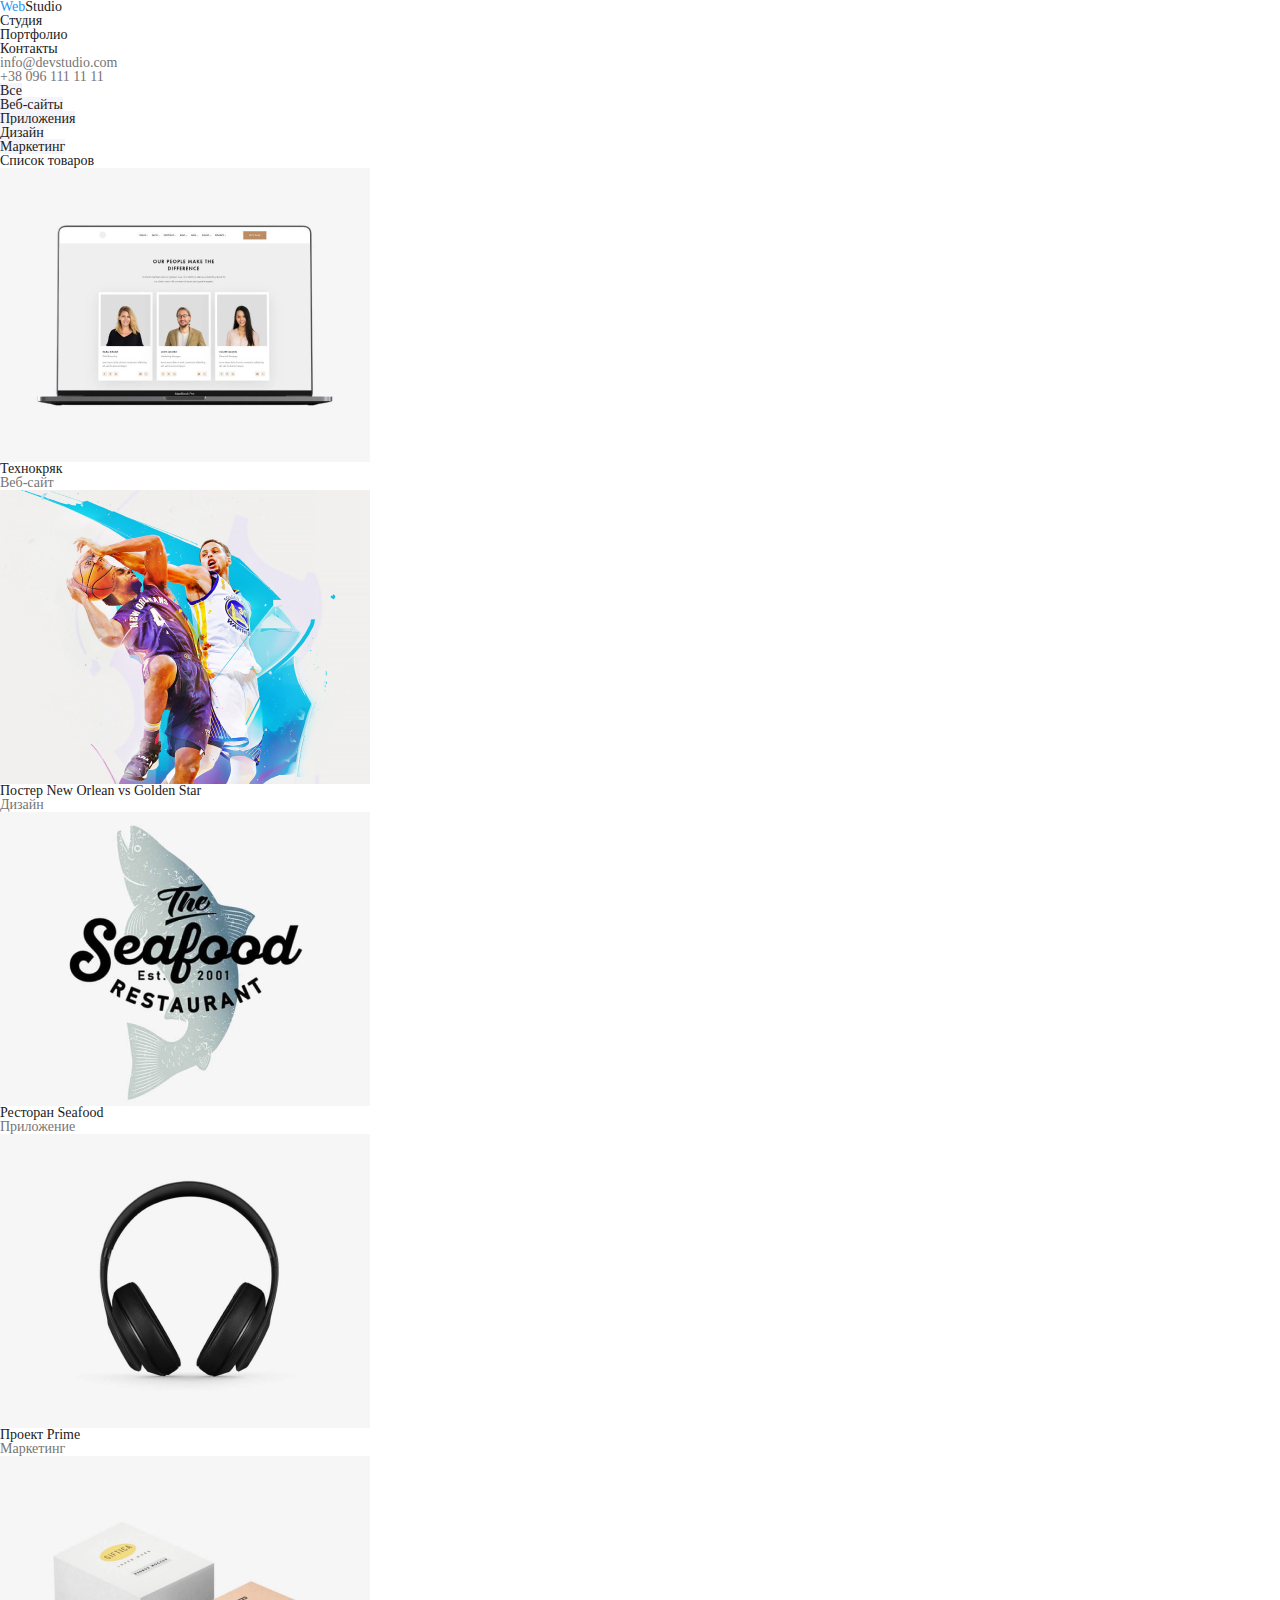
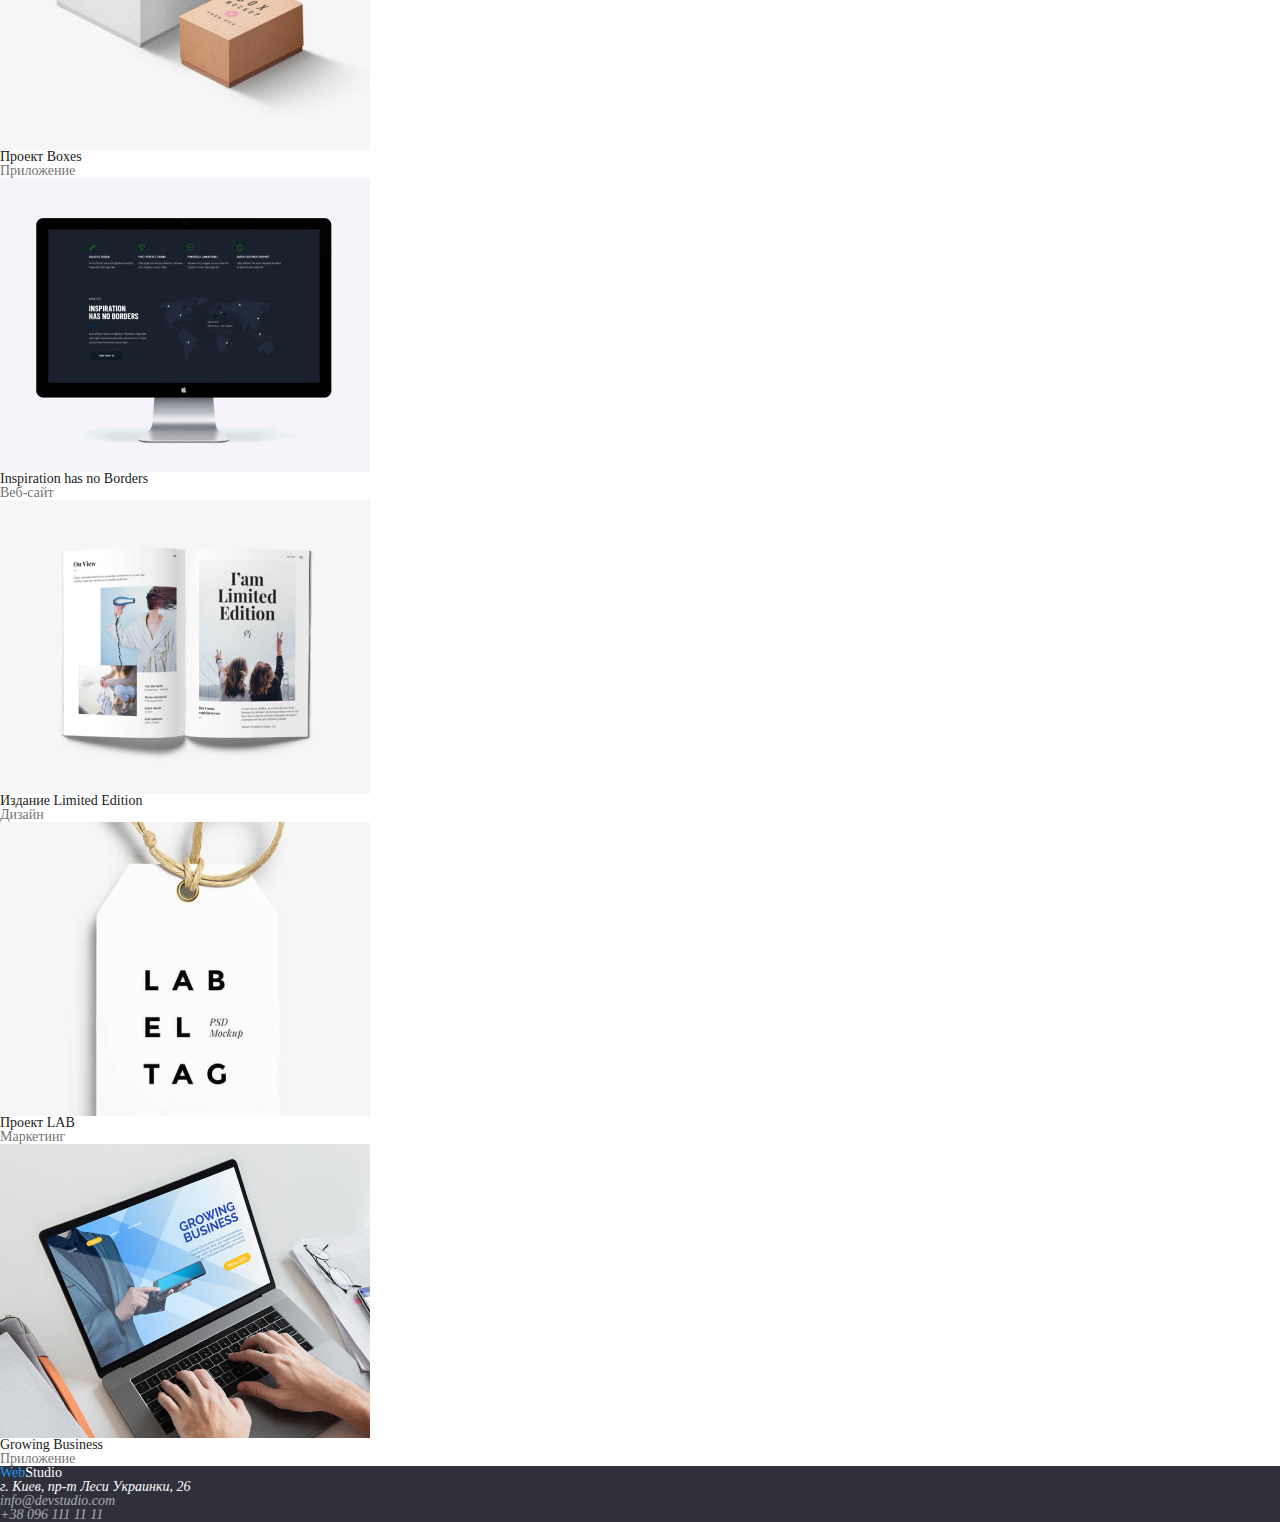
==== portfolio.html @ 089a8342 "добавили на страницу портфолио цвет текста" ====
<!DOCTYPE html>
<html lang="en">

<head>
	<meta charset="UTF-8">
	<meta name="viewport" content="width=device-width, initial-scale=1.0">
	<title>WebStudio</title>
	<link rel="stylesheet" href="./zero/zero.css">
	<link rel="stylesheet" href="./css/portfolio.css">
</head>

<body>
	<!-- Шапка -->
	<header class="header">
		<nav class="header-nav">
			<a href="/index.html" class="logo">
				Web<span class="span-logo">Studio</span>
			</a>

			<ul class="site-nav">
				<li>
					<a href="/index.html" class="link">Студия</a>
				</li>
				<li>
					<a href="/portfolio.html" class="link">Портфолио</a>
				</li>
				<li>
					<a href="#" class="link">Контакты</a>
				</li>
			</ul>
		</nav>
		<ul class="auth-nav">
			<li><a href="mailto:info@devstudio.com" class="link">info@devstudio.com</a></li>
			<li><a href="tel:+380961111111" class="link">+38 096 111 11 11</a></li>
		</ul>
	</header>

	<main>

		<!-- Навигация -->
		<nav class="nav">
			<ul>
				<li>
					<a href="#" class="link">Все</a>
				</li>
				<li>
					<a href="#" class="link">Веб-сайты</a>
				</li>
				<li>
					<a href="#" class="link">Приложения</a>
				</li>
				<li>
					<a href="#" class="link">Дизайн</a>
				</li>
				<li>
					<a href="#" class="link">Маркетинг</a>
				</li>
			</ul>
		</nav>

		<!-- Список карточек -->
		<section>
			<h1>Список товаров</h1>
			<ul class="list">
				<li>
					<a href="#">
						<img src="./img/nout.jpg" alt="ноутбук">
						<h2>Технокряк</h2>
						<p class="text">Веб-сайт</p>
					</a>
				</li>
			</ul>
			<ul class="list">
				<li>
					<a href="#">
						<img src="./img/baice.jpg" alt="игра в бескетбол">
						<h2>Постер New Orlean vs Golden Star</h2>
						<p class="text">Дизайн</p>
					</a>
				</li>
			</ul>
			<ul class="list">
				<li>
					<a href="#">
						<img src="./img/seafood.jpg" alt="логотип ресторана">
						<h2>Ресторан Seafood</h2>
						<p class="text">Приложение</p>
					</a>
				</li>
			</ul>
			<ul class="list">
				<li>
					<a href="#">
						<img src="./img/nau.jpg" alt="наушники">
						<h2>Проект Prime</h2>
						<p class="text">Маркетинг</p>
					</a>
				</li>
			</ul>
			<ul class="list">
				<li>
					<a href="#">
						<img src="./img/block.jpg" alt="картонные каробки">
						<h2>Проект Boxes</h2>
						<p class="text">Приложение</p>
					</a>
				</li>
			</ul>
			<ul class="list">
				<li>
					<a href="#">
						<img src="./img/mon.jpg" alt="монитор">
						<h2>Inspiration has no Borders</h2>
						<p class="text">Веб-сайт</p>
					</a>
				</li>
			</ul>
			<ul class="list">
				<li>
					<a href="#">
						<img src="./img/book.jpg" alt="книга">
						<h2>Издание Limited Edition</h2>
						<p class="text">Дизайн</p>
					</a>
				</li>
			</ul>
			<ul class="list">
				<li>
					<a href="#">
						<img src="./img/bir.jpg" alt="бирка">
						<h2>Проект LAB</h2>
						<p class="text">Маркетинг</p>
					</a>
				</li>
			</ul>
			<ul class="list">
				<li>
					<a href="#">
						<img src="./img/hend.jpg" alt="набор текста">
						<h2>Growing Business</h2>
						<p class="text">Приложение</p>
					</a>
				</li>
			</ul>
		</section>
	</main>

	<!-- футер -->
	<footer class="footer">
		<a href="./index.html" class="logo">
			Web<span class="footer-span">Studio</span></a>
		<address class="address">
			<ul>
				<li><a href="https://goo.gl/maps/FrXTjoq9erfXvm6j9" target="_blank" rel="noreferrer noopener"
						class="link">г. Киев, пр-т
						Леси Украинки, 26</a></li>
				<li><a href="mailto:info@devstudio.com" class="footer-link">info@devstudio.com</a></li>
				<li><a href="tel:+380961111111" class="footer-link">+38 096 111 11 11</a></li>
			</ul>
		</address>
	</footer>
</body>

</html>
---- zero/zero.css ----
/*Обнуление*/
*{
	padding: 0;
	margin: 0;
	border: 0;
}
*,*:before,*:after{
	-moz-box-sizing: border-box;
	-webkit-box-sizing: border-box;
	box-sizing: border-box;
}
:focus,:active{outline: none;}
a:focus,a:active{outline: none;}
nav,footer,header,aside{display: block;}
html,body{
	height: 100%;
	width: 100%;
	font-size: 100%;
	line-height: 1;
	font-size: 14px;
	-ms-text-size-adjust: 100%;
	-moz-text-size-adjust: 100%;
	-webkit-text-size-adjust: 100%;
}
input,button,textarea{font-family:inherit;}
input::-ms-clear{display: none;}
button{cursor: pointer;}
button::-moz-focus-inner {padding:0;border:0;}
a, a:visited{text-decoration: none;}
a:hover{text-decoration: none;}
ul li{list-style: none;}
img{vertical-align: top;}
h1,h2,h3,h4,h5,h6{font-size:inherit;font-weight: 400;}
/*--------------------*/
---- css/portfolio.css ----
:root {
	--black: #212121;
	--cyan: #2196F3;
	--grey: #757575;
	--grey2: rgba(255, 255, 255, 0.6);
	--grey3: #F5F4FA;
	--white: #ffffff;
	--violet: #2F303A;
}

h1 {
	color: var(--black);
}
h2 {
	color: var(--black);
}

/* Шапка */
.header-nav .logo {
	color: var(--cyan);
}

.span-logo {
	color: var(--black);
}

.site-nav .link {
	color: var(--black);
}
.site-nav .link:hover,
.site-nav .link:focus {
	color: var(--cyan);
}

.auth-nav .link {
	color: var(--grey);
}
.auth-nav .link:hover,
.auth-nav .link:focus {
	color: var(--cyan);
}

/* Навигация */
.nav .link {
	color: var(--black);
	background-color: var(--grey3);
}

.nav .link:hover,
.nav .link:focus {
	color: var(--white);
	background-color: var(--cyan);
}

/* Список карточек */
.list .text {
	color: var(--grey)
}

/* Футер */
.footer {
	background-color: var(--violet);
}

.footer .logo {
	color: var(--cyan);
}

.footer-span {
	color: var(--white);
}

.address .link {
	color: var(--white);
}

.footer-link {
	color: var(--grey2);
}
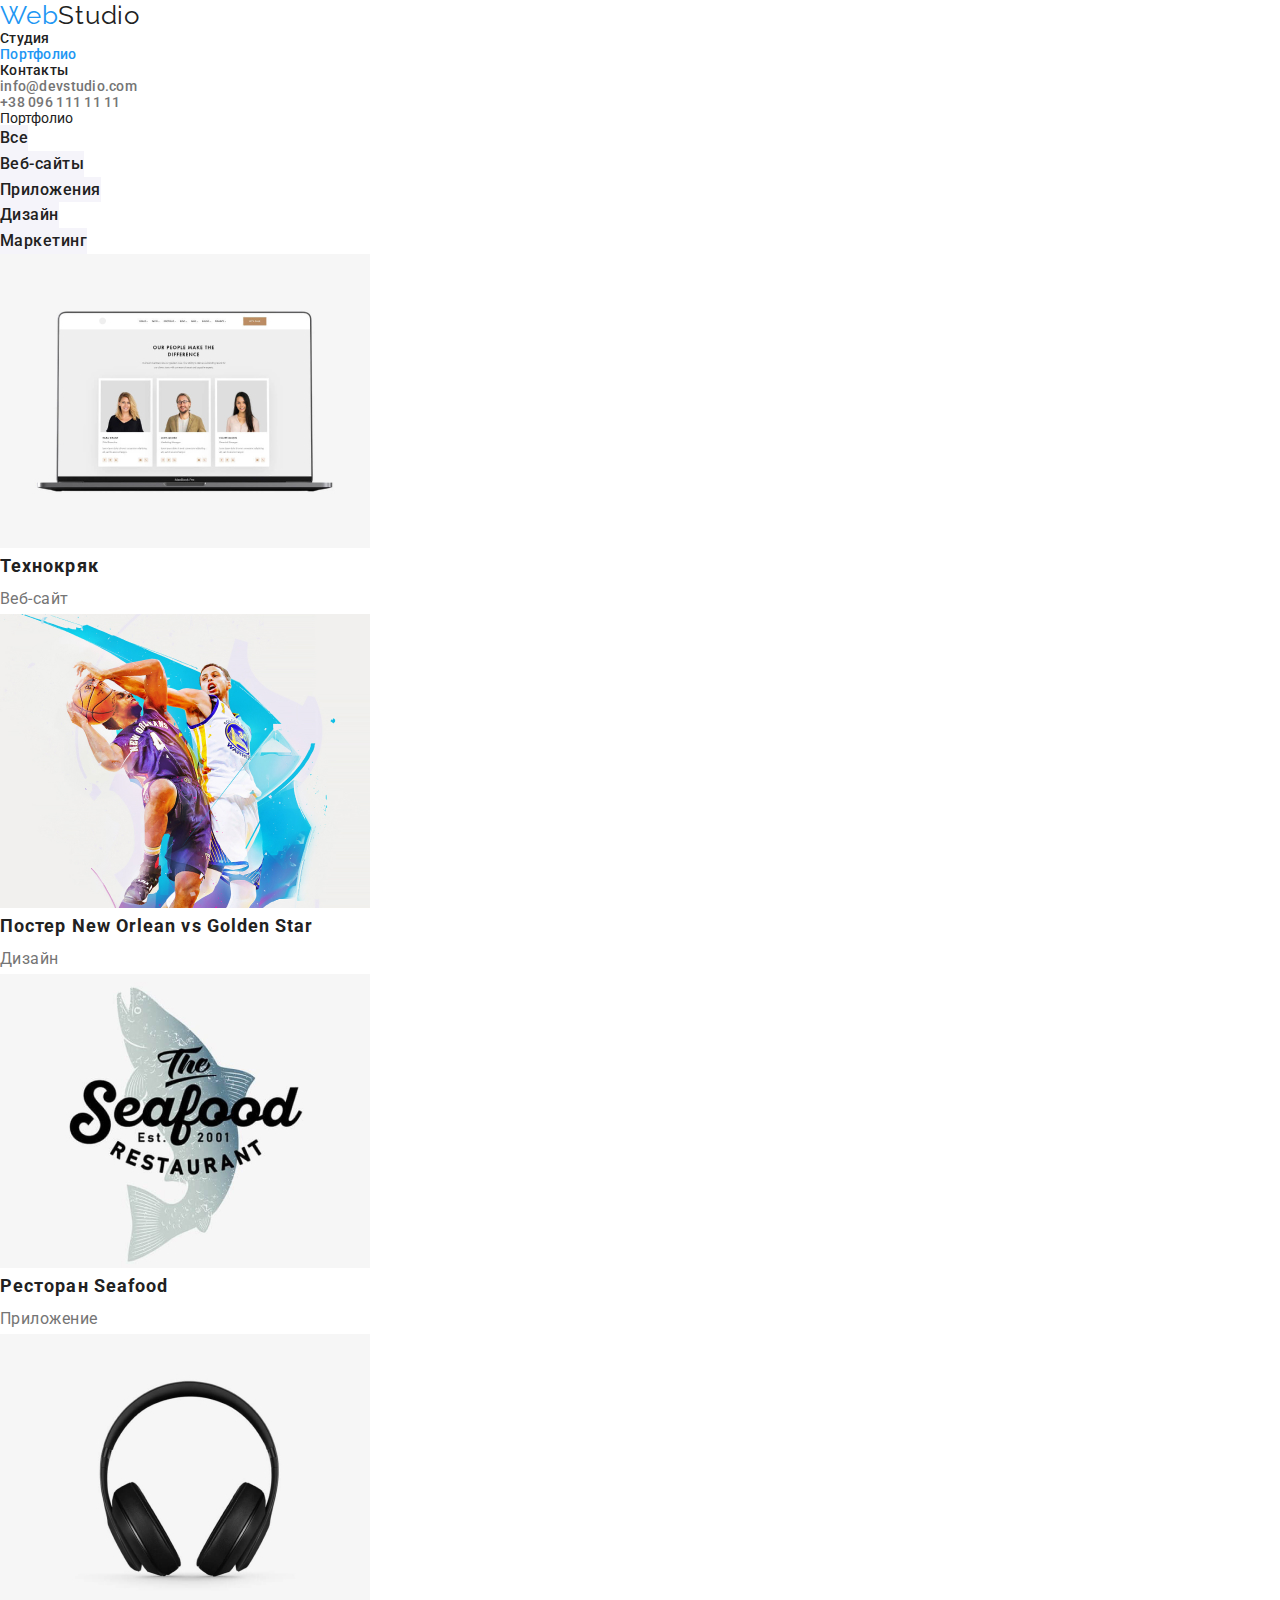
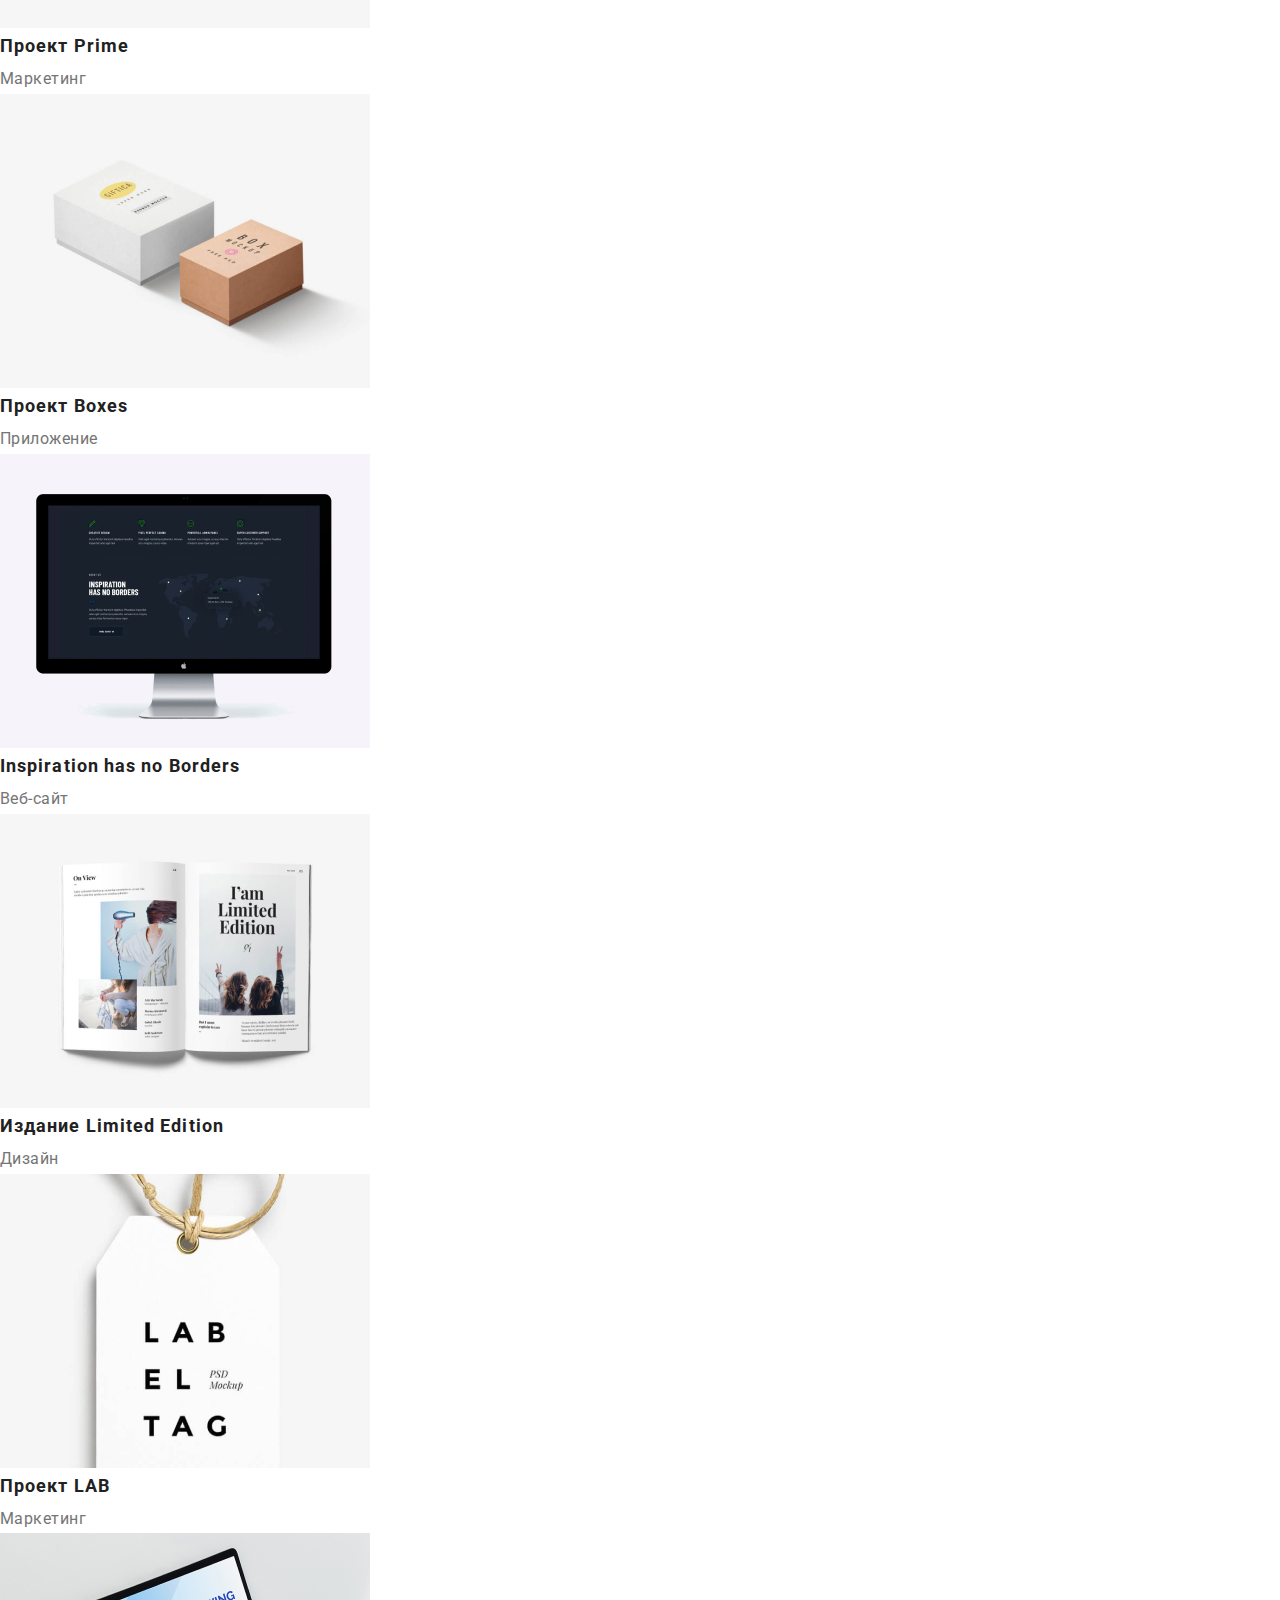
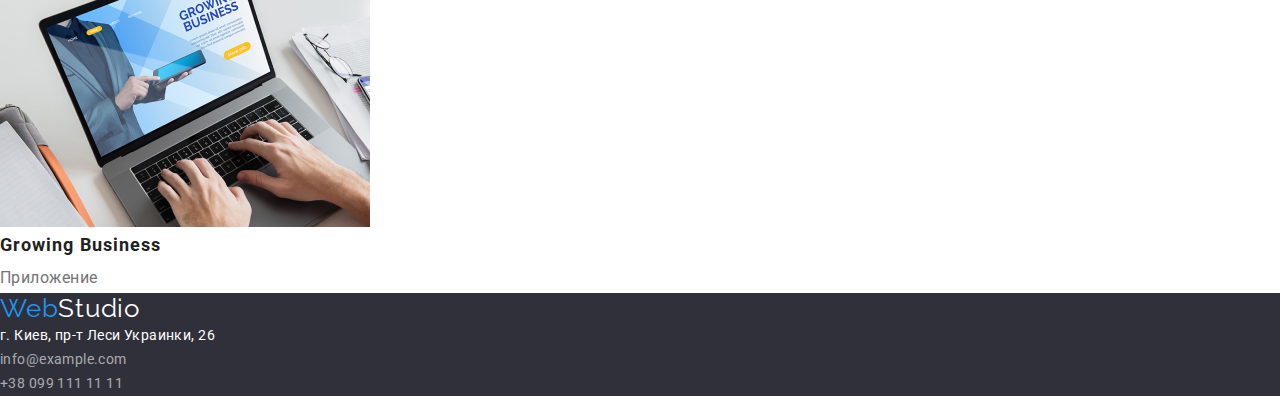
==== commit 5c06eb6b: "добавил эффекты к шрифтам" ====
--- a/portfolio.html
+++ b/portfolio.html
@@ -7,22 +7,26 @@
 	<title>WebStudio</title>
 	<link rel="stylesheet" href="./zero/zero.css">
 	<link rel="stylesheet" href="./css/portfolio.css">
+	<link rel="preconnect" href="https://fonts.gstatic.com">
+	<link
+		href="https://fonts.googleapis.com/css2?family=Raleway:wght@700&family=Roboto:wght@400;500;700;900&display=swap"
+		rel="stylesheet">
 </head>
 
 <body>
 	<!-- Шапка -->
 	<header class="header">
 		<nav class="header-nav">
-			<a href="/index.html" class="logo">
+			<a href="./index.html" class="logo">
 				Web<span class="span-logo">Studio</span>
 			</a>
 
 			<ul class="site-nav">
 				<li>
-					<a href="/index.html" class="link">Студия</a>
+					<a href="./index.html" class="link">Студия</a>
 				</li>
 				<li>
-					<a href="/portfolio.html" class="link">Портфолио</a>
+					<a href="./portfolio.html" class="link current">Портфолио</a>
 				</li>
 				<li>
 					<a href="#" class="link">Контакты</a>
@@ -36,36 +40,35 @@
 	</header>
 
 	<main>
-
 		<!-- Навигация -->
+		<h1>Портфолио</h1>
 		<nav class="nav">
 			<ul>
 				<li>
-					<a href="#" class="link">Все</a>
+					<button type="button" class="link">Все</button>
 				</li>
 				<li>
-					<a href="#" class="link">Веб-сайты</a>
+					<button type="button" class="link">Веб-сайты</button>
 				</li>
 				<li>
-					<a href="#" class="link">Приложения</a>
+					<button type="button" class="link">Приложения</button>
 				</li>
 				<li>
-					<a href="#" class="link">Дизайн</a>
+					<button type="button" class="link">Дизайн</button>
 				</li>
 				<li>
-					<a href="#" class="link">Маркетинг</a>
+					<button type="button" class="link">Маркетинг</button>
 				</li>
 			</ul>
 		</nav>
 
 		<!-- Список карточек -->
 		<section>
-			<h1>Список товаров</h1>
 			<ul class="list">
 				<li>
 					<a href="#">
 						<img src="./img/nout.jpg" alt="ноутбук">
-						<h2>Технокряк</h2>
+						<h2 class="list-title">Технокряк</h2>
 						<p class="text">Веб-сайт</p>
 					</a>
 				</li>
@@ -74,7 +77,7 @@
 				<li>
 					<a href="#">
 						<img src="./img/baice.jpg" alt="игра в бескетбол">
-						<h2>Постер New Orlean vs Golden Star</h2>
+						<h2 class="list-title">Постер New Orlean vs Golden Star</h2>
 						<p class="text">Дизайн</p>
 					</a>
 				</li>
@@ -83,7 +86,7 @@
 				<li>
 					<a href="#">
 						<img src="./img/seafood.jpg" alt="логотип ресторана">
-						<h2>Ресторан Seafood</h2>
+						<h2 class="list-title">Ресторан Seafood</h2>
 						<p class="text">Приложение</p>
 					</a>
 				</li>
@@ -92,7 +95,7 @@
 				<li>
 					<a href="#">
 						<img src="./img/nau.jpg" alt="наушники">
-						<h2>Проект Prime</h2>
+						<h2 class="list-title">Проект Prime</h2>
 						<p class="text">Маркетинг</p>
 					</a>
 				</li>
@@ -101,7 +104,7 @@
 				<li>
 					<a href="#">
 						<img src="./img/block.jpg" alt="картонные каробки">
-						<h2>Проект Boxes</h2>
+						<h2 class="list-title">Проект Boxes</h2>
 						<p class="text">Приложение</p>
 					</a>
 				</li>
@@ -110,7 +113,7 @@
 				<li>
 					<a href="#">
 						<img src="./img/mon.jpg" alt="монитор">
-						<h2>Inspiration has no Borders</h2>
+						<h2 class="list-title">Inspiration has no Borders</h2>
 						<p class="text">Веб-сайт</p>
 					</a>
 				</li>
@@ -119,7 +122,7 @@
 				<li>
 					<a href="#">
 						<img src="./img/book.jpg" alt="книга">
-						<h2>Издание Limited Edition</h2>
+						<h2 class="list-title">Издание Limited Edition</h2>
 						<p class="text">Дизайн</p>
 					</a>
 				</li>
@@ -128,7 +131,7 @@
 				<li>
 					<a href="#">
 						<img src="./img/bir.jpg" alt="бирка">
-						<h2>Проект LAB</h2>
+						<h2 class="list-title">Проект LAB</h2>
 						<p class="text">Маркетинг</p>
 					</a>
 				</li>
@@ -137,7 +140,7 @@
 				<li>
 					<a href="#">
 						<img src="./img/hend.jpg" alt="набор текста">
-						<h2>Growing Business</h2>
+						<h2 class="list-title">Growing Business</h2>
 						<p class="text">Приложение</p>
 					</a>
 				</li>
@@ -154,8 +157,8 @@
 				<li><a href="https://goo.gl/maps/FrXTjoq9erfXvm6j9" target="_blank" rel="noreferrer noopener"
 						class="link">г. Киев, пр-т
 						Леси Украинки, 26</a></li>
-				<li><a href="mailto:info@devstudio.com" class="footer-link">info@devstudio.com</a></li>
-				<li><a href="tel:+380961111111" class="footer-link">+38 096 111 11 11</a></li>
+				<li><a href="mailto:info@example.com" class="footer-link">info@example.com</a></li>
+				<li><a href="tel:+380991111111" class="footer-link">+38 099 111 11 11</a></li>
 			</ul>
 		</address>
 	</footer>
--- a/css/portfolio.css
+++ b/css/portfolio.css
@@ -7,15 +7,25 @@
 	--white: #ffffff;
 	--violet: #2F303A;
 }
-
+body {
+	font-family: Roboto, sans-serif;
+}
 h1 {
 	color: var(--black);
 }
 h2 {
 	color: var(--black);
+	font-weight: 700;
 }
 
 /* Шапка */
+.logo {
+	font-family: Raleway;
+	font-size: 26px;
+	line-height: 1.19;
+	letter-spacing: 0.03em;
+}
+
 .header-nav .logo {
 	color: var(--cyan);
 }
@@ -26,14 +36,26 @@
 
 .site-nav .link {
 	color: var(--black);
+	font-weight: 500;
+	font-size: 14px;
+	line-height: 1.14;
+	letter-spacing: 0.02em;
 }
 .site-nav .link:hover,
 .site-nav .link:focus {
 	color: var(--cyan);
 }
 
+.site-nav .current {
+	color: var(--cyan);
+}
+
 .auth-nav .link {
 	color: var(--grey);
+	font-weight: 500;
+	font-size: 14px;
+	line-height: 1.14;
+	letter-spacing: 0.02em;
 }
 .auth-nav .link:hover,
 .auth-nav .link:focus {
@@ -44,6 +66,10 @@
 .nav .link {
 	color: var(--black);
 	background-color: var(--grey3);
+	font-weight: 500;
+	font-size: 16px;
+	line-height: 1.62;
+	letter-spacing: 0.03em;
 }
 
 .nav .link:hover,
@@ -54,7 +80,16 @@
 
 /* Список карточек */
 .list .text {
-	color: var(--grey)
+	color: var(--grey);
+	font-size: 16px;
+	line-height: 1.87;
+	letter-spacing: 0.03em;
+}
+
+.list-title {
+	font-size: 18px;
+	line-height: 2;
+	letter-spacing: 0.06em;
 }
 
 /* Футер */
@@ -72,8 +107,16 @@
 
 .address .link {
 	color: var(--white);
+	font-style: normal;
+	font-size: 14px;
+	line-height: 1.71;
+	letter-spacing: 0.03em;
 }
 
 .footer-link {
 	color: var(--grey2);
+	font-style: normal;
+	font-size: 14px;
+	line-height: 1.71 ;
+	letter-spacing: 0.03em;
 }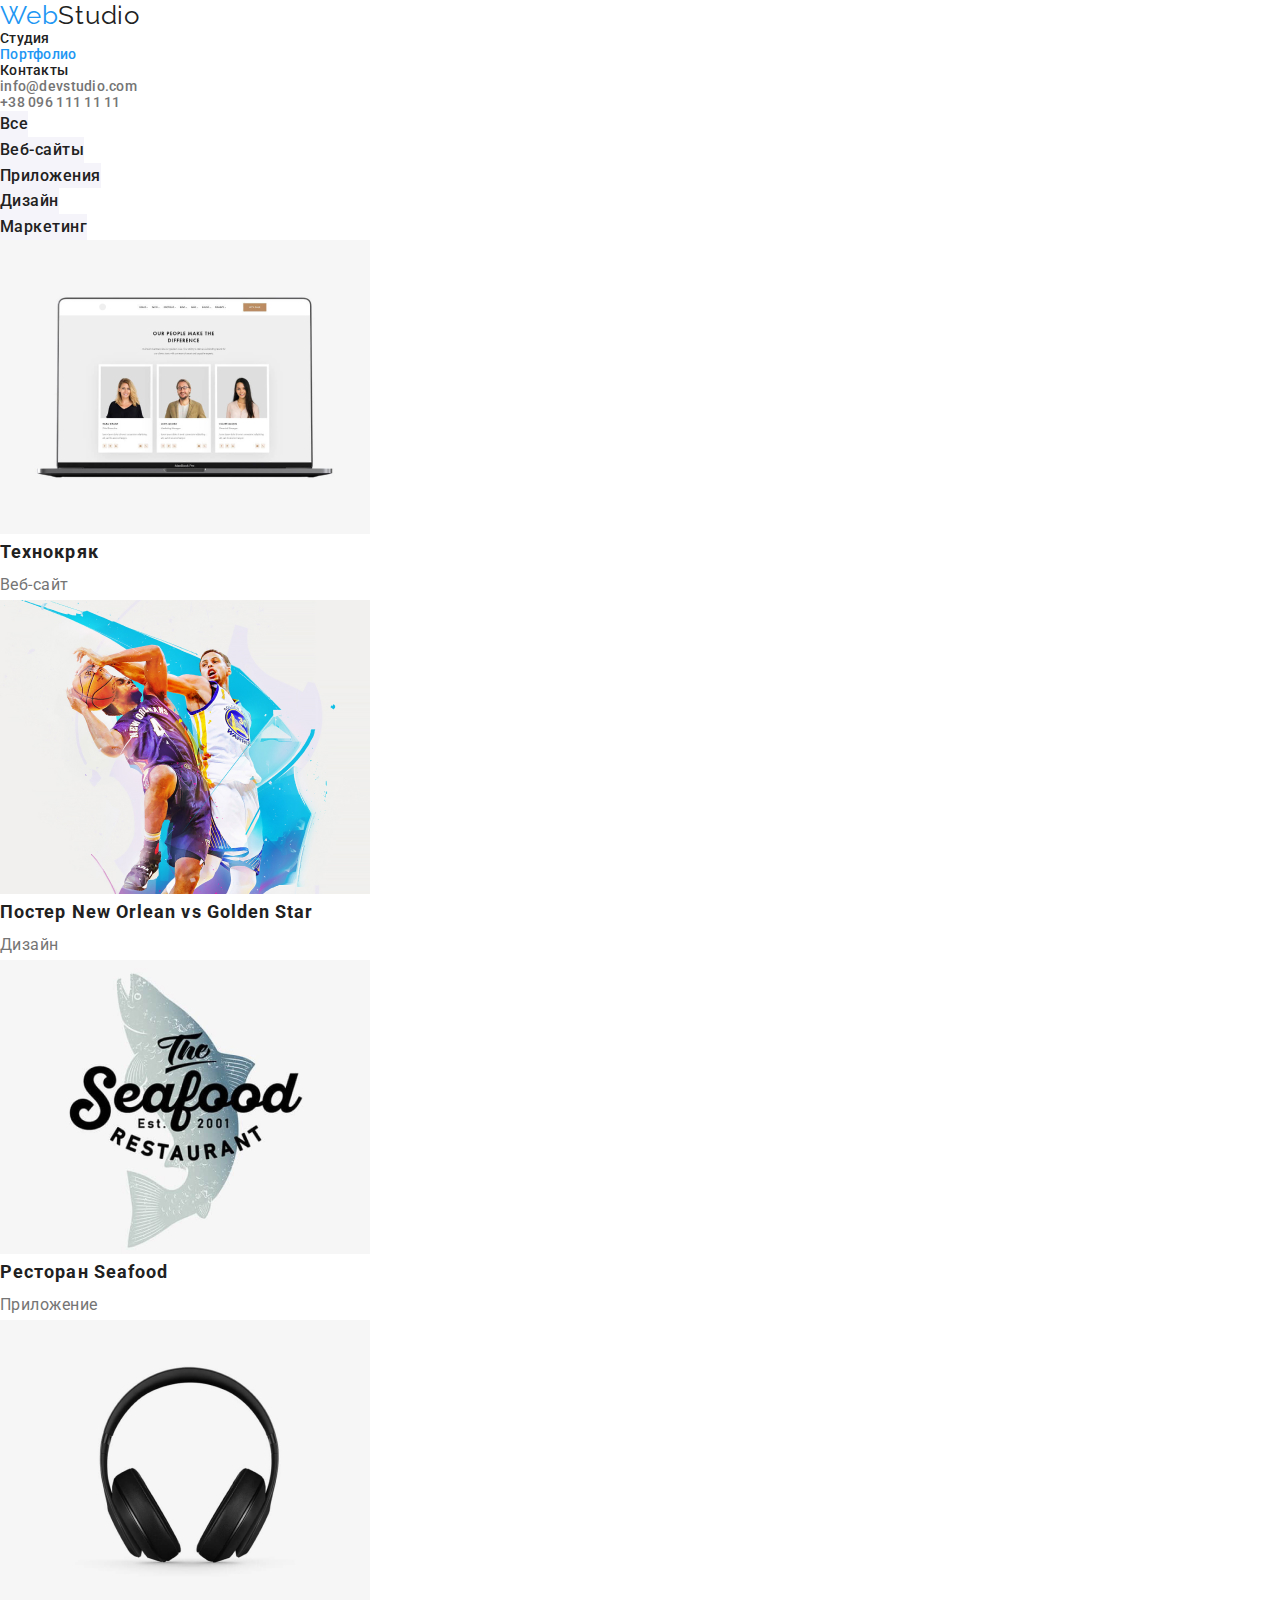
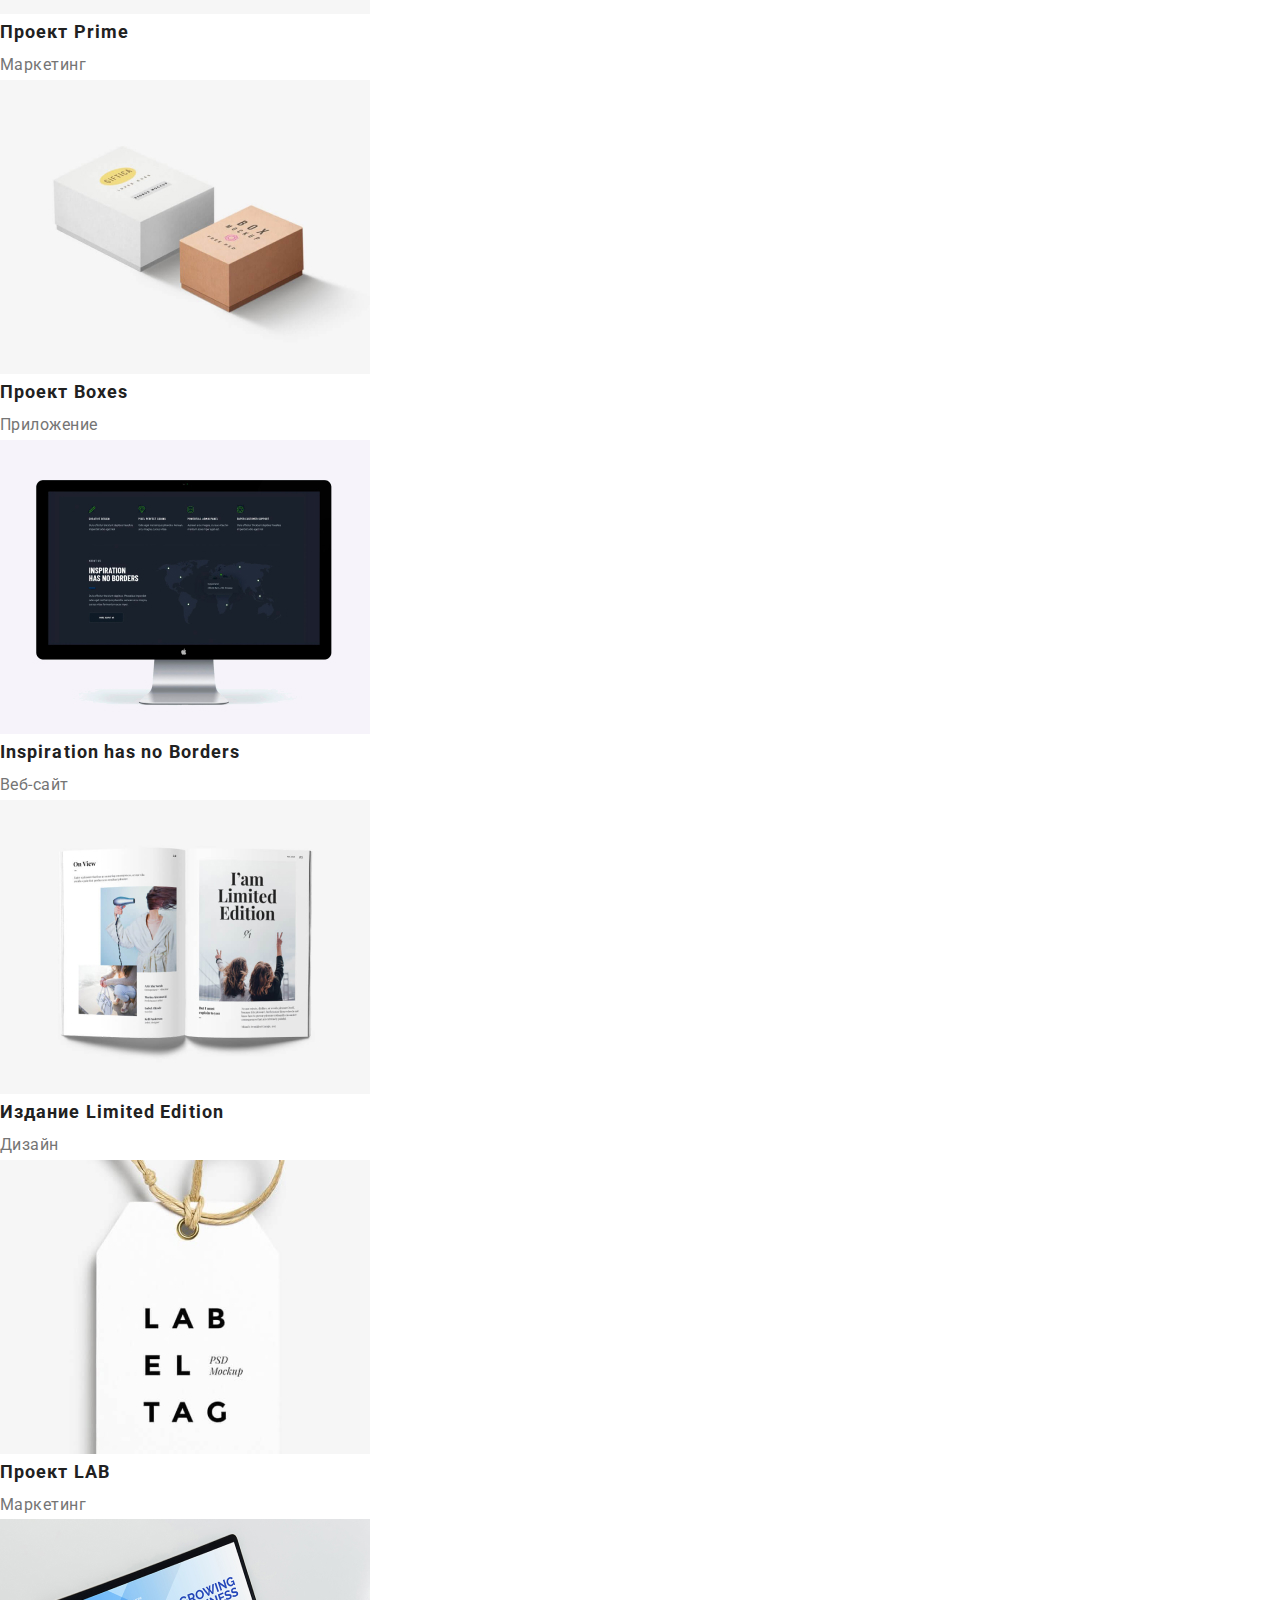
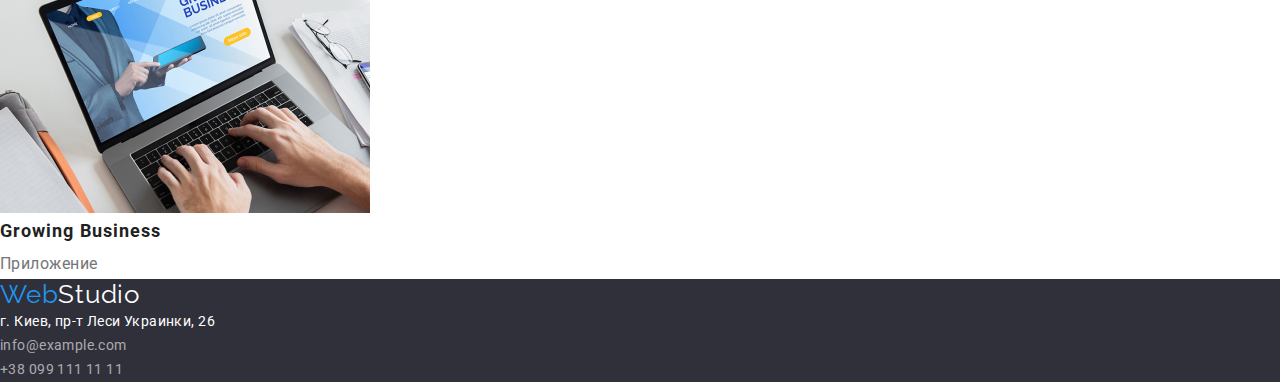
==== commit 51abc20f: "Спратал заголовки" ====
--- a/portfolio.html
+++ b/portfolio.html
@@ -7,10 +7,10 @@
 	<title>WebStudio</title>
 	<link rel="stylesheet" href="./zero/zero.css">
 	<link rel="stylesheet" href="./css/portfolio.css">
-	<link rel="preconnect" href="https://fonts.gstatic.com">
 	<link
 		href="https://fonts.googleapis.com/css2?family=Raleway:wght@700&family=Roboto:wght@400;500;700;900&display=swap"
 		rel="stylesheet">
+	<link rel="preconnect" href="https://fonts.gstatic.com">
 </head>
 
 <body>
@@ -41,7 +41,7 @@
 
 	<main>
 		<!-- Навигация -->
-		<h1>Портфолио</h1>
+		<h1 class="visually-hidden">Портфолио</h1>
 		<nav class="nav">
 			<ul>
 				<li>
--- a/css/portfolio.css
+++ b/css/portfolio.css
@@ -63,6 +63,20 @@
 }
 
 /* Навигация */
+.visually-hidden {
+	position: absolute;
+	width: 1px;
+	height: 1px;
+	margin: -1px;
+	border: 0;
+	padding: 0;
+	
+	white-space: nowrap;
+	clip-path: inset(100%);
+	clip: rect(0 0 0 0);
+	overflow: hidden;
+ }
+
 .nav .link {
 	color: var(--black);
 	background-color: var(--grey3);
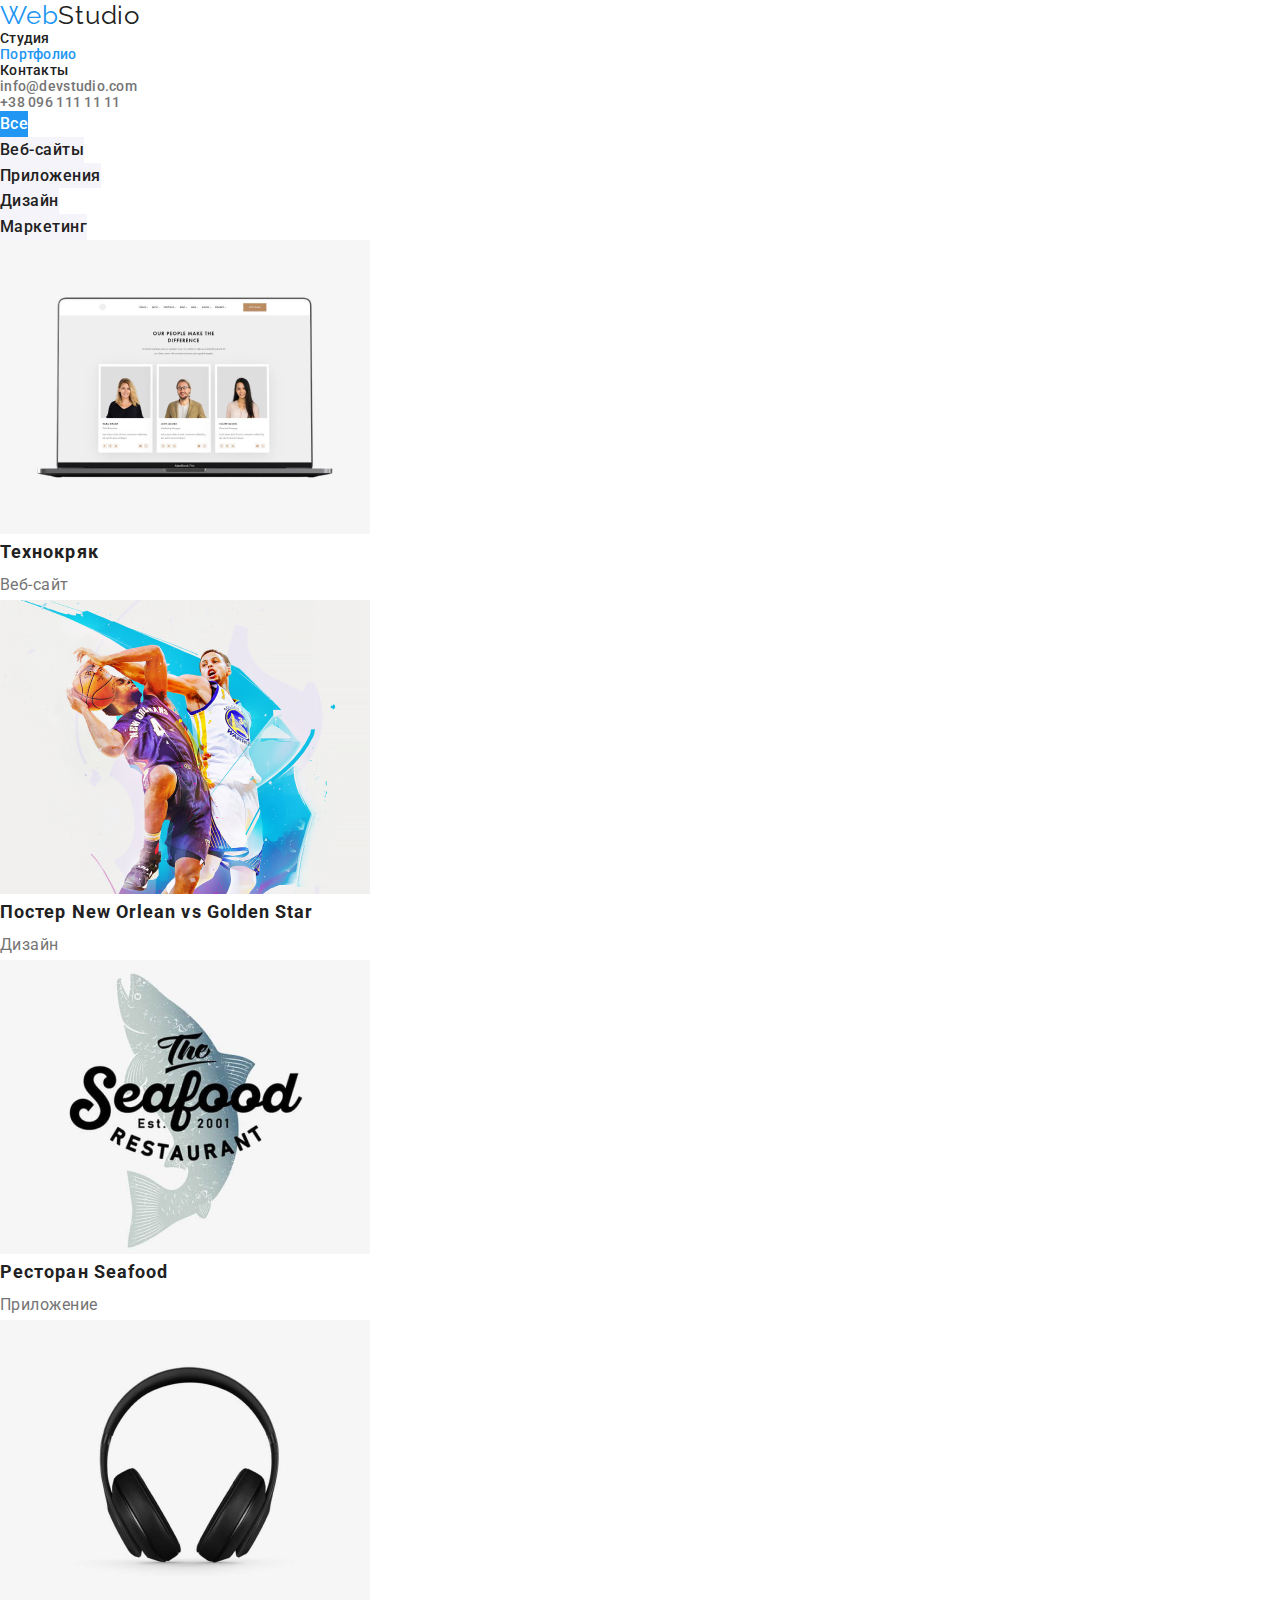
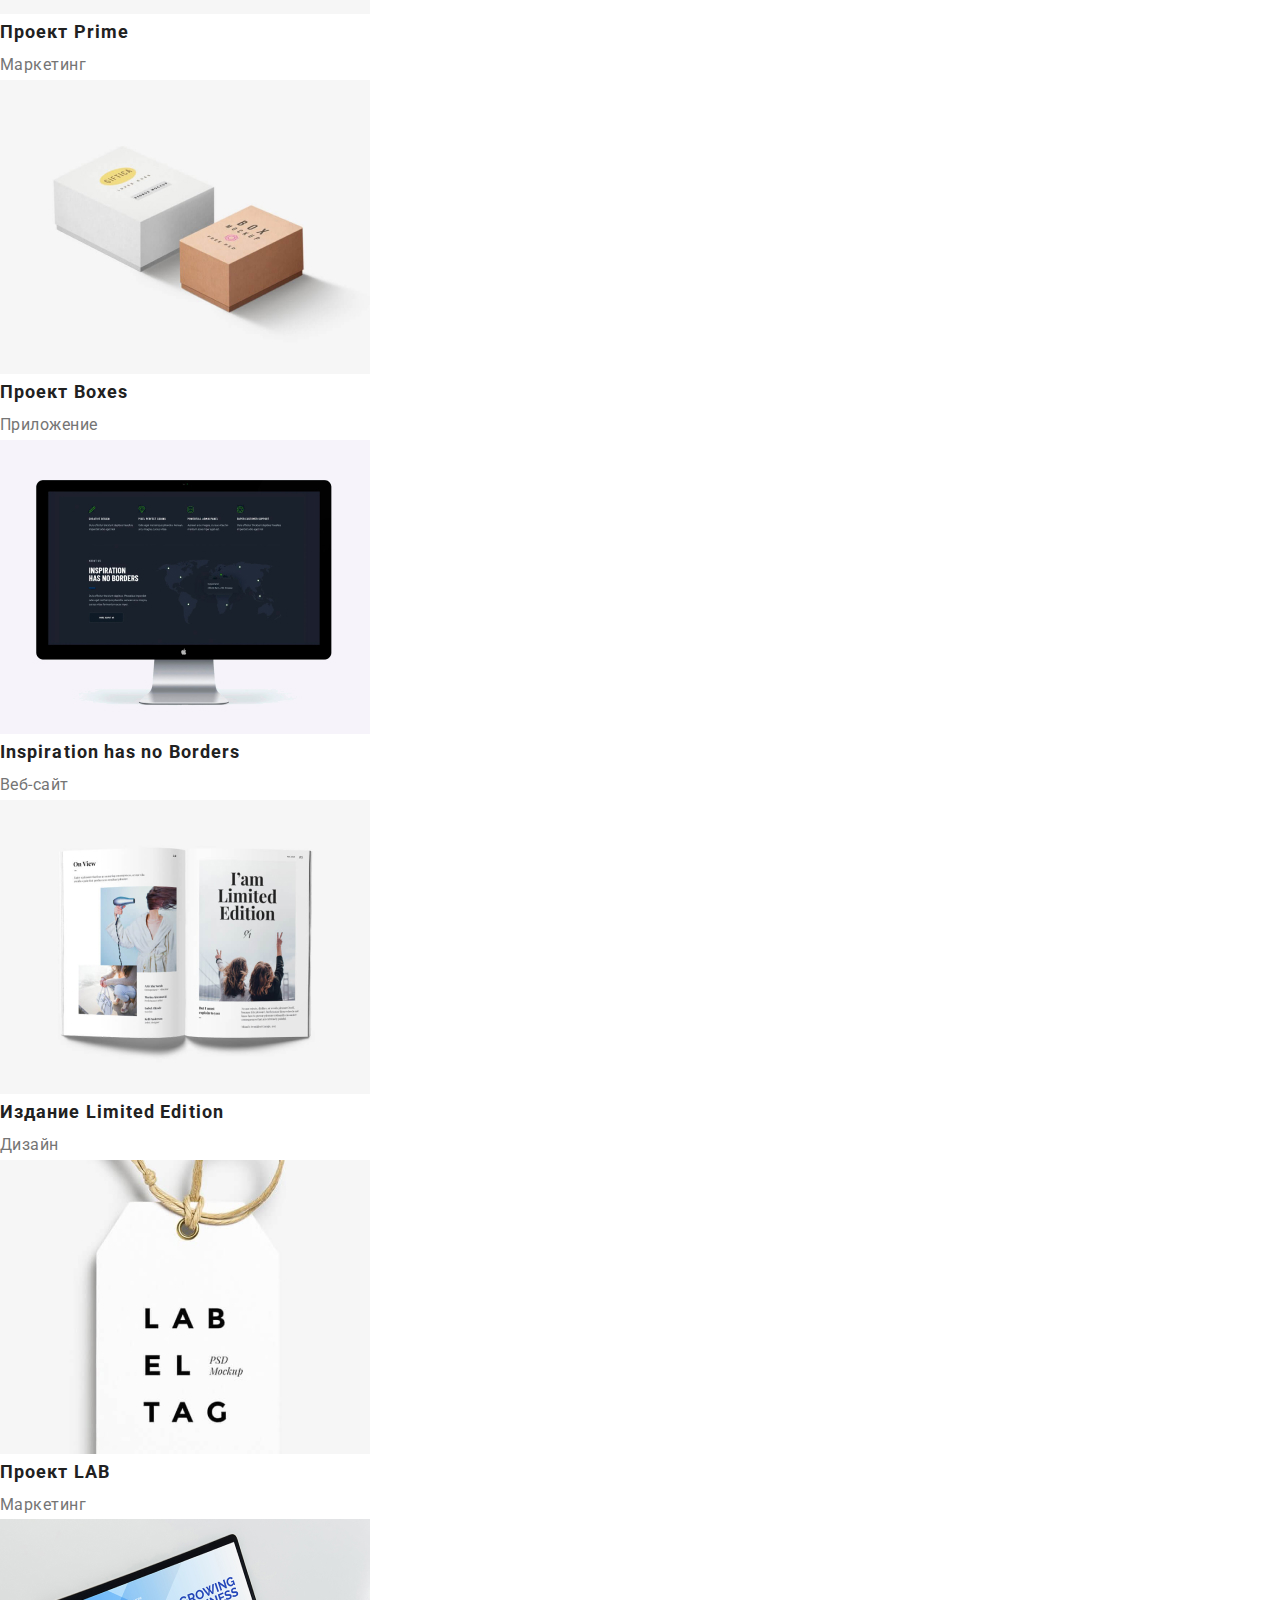
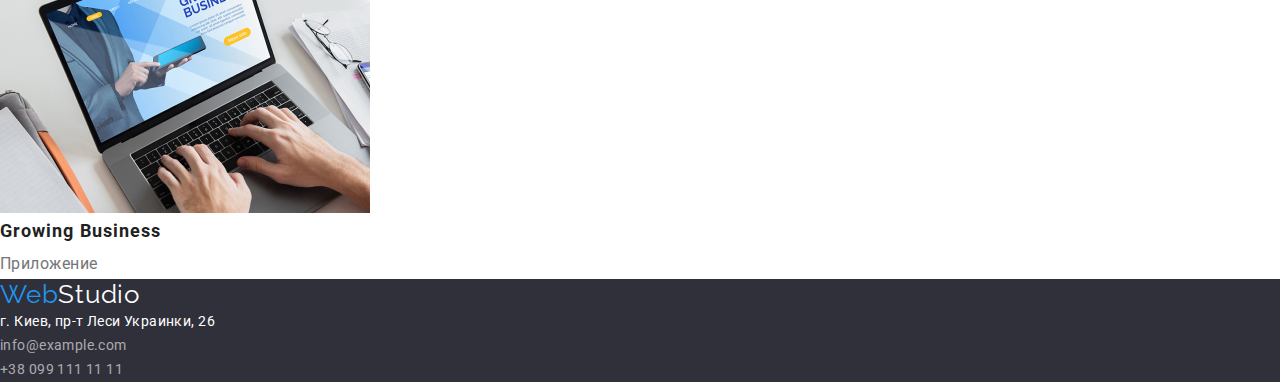
==== commit 1eccd274: "правки" ====
--- a/portfolio.html
+++ b/portfolio.html
@@ -45,7 +45,7 @@
 		<nav class="nav">
 			<ul>
 				<li>
-					<button type="button" class="link">Все</button>
+					<button type="button" class="link current">Все</button>
 				</li>
 				<li>
 					<button type="button" class="link">Веб-сайты</button>
--- a/css/portfolio.css
+++ b/css/portfolio.css
@@ -85,9 +85,13 @@
 	line-height: 1.62;
 	letter-spacing: 0.03em;
 }
-
 .nav .link:hover,
 .nav .link:focus {
+	color: var(--white);
+	background-color: var(--cyan);
+}
+
+.nav .current {
 	color: var(--white);
 	background-color: var(--cyan);
 }
